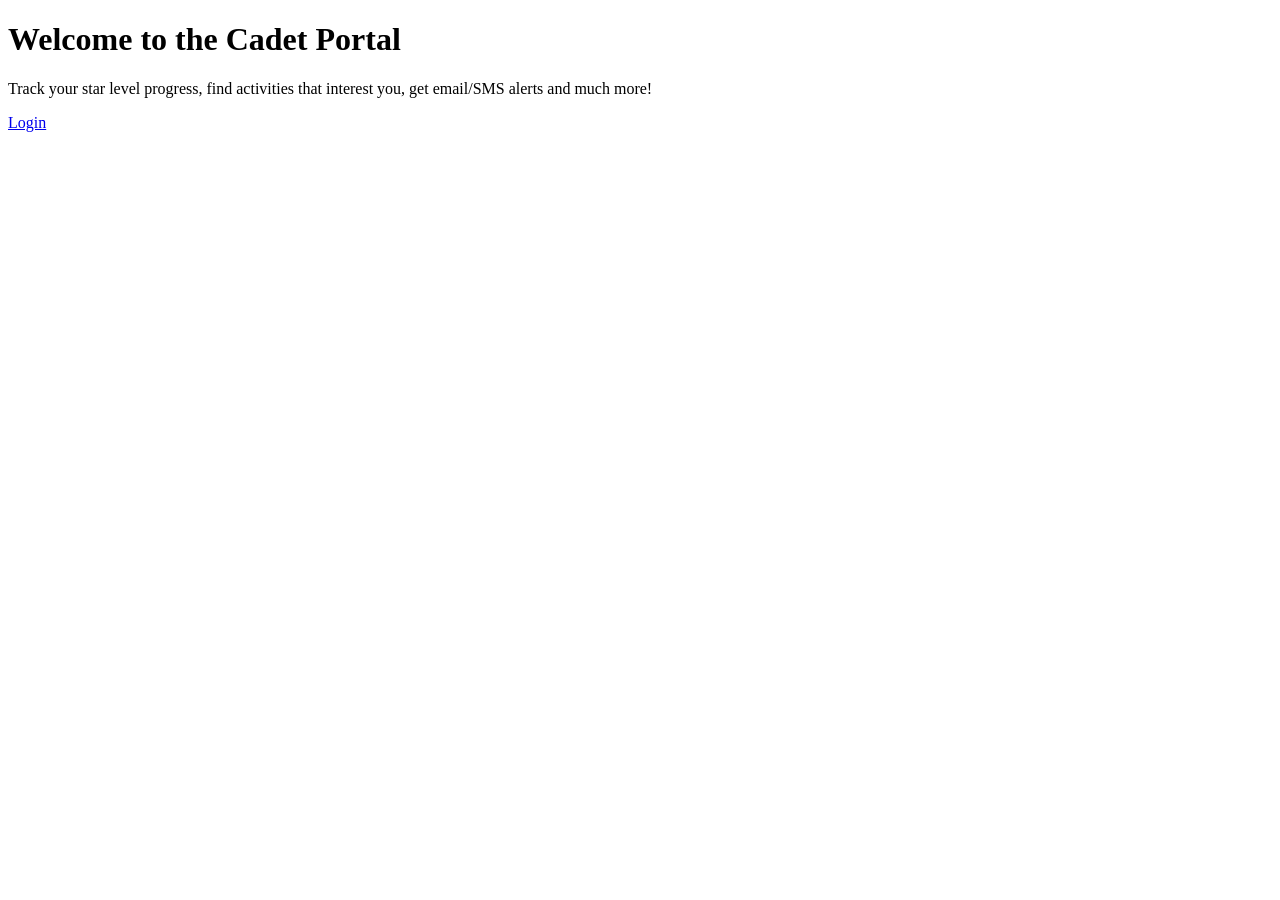
==== portal/index.html @ 9c4af866 "Added background images and improved style" ====
<!doctype html>
<html lang="en">
  <head>
    <meta charset="utf-8">
    <meta name="viewport" content="width=device-width, initial-scale=1, shrink-to-fit=no">
    <meta name="description" content="">
    <meta name="author" content="Tom Lawrence">
    <title>Cadet Portal</title>

    <!-- Bootstrap core CSS -->
<link href="/css/bootstrap.min.css" rel="stylesheet" integrity="sha384-Vkoo8x4CGsO3+Hhxv8T/Q5PaXtkKtu6ug5TOeNV6gBiFeWPGFN9MuhOf23Q9Ifjh" crossorigin="anonymous">

    <!-- Favicons -->
<link rel="apple-touch-icon" href="/docs/4.4/assets/img/favicons/apple-touch-icon.png" sizes="180x180">
<link rel="icon" href="/docs/4.4/assets/img/favicons/favicon-32x32.png" sizes="32x32" type="image/png">
<link rel="icon" href="/docs/4.4/assets/img/favicons/favicon-16x16.png" sizes="16x16" type="image/png">
<link rel="manifest" href="/docs/4.4/assets/img/favicons/manifest.json">
<link rel="mask-icon" href="/docs/4.4/assets/img/favicons/safari-pinned-tab.svg" color="#563d7c">
<link rel="icon" href="/docs/4.4/assets/img/favicons/favicon.ico">
<meta name="theme-color" content="#563d7c">


    <style>
      .bd-placeholder-img {
        font-size: 1.125rem;
        text-anchor: middle;
        -webkit-user-select: none;
        -moz-user-select: none;
        -ms-user-select: none;
        user-select: none;
      }

      @media (min-width: 768px) {
        .bd-placeholder-img-lg {
          font-size: 3.5rem;
        }
      }
    </style>
    <!-- Custom styles for this template -->
    <link href="/css/cover.css" rel="stylesheet">
    <script src="/js/jquery-3.5.0.min.js"></script>
    <script src="/js/main.js"></script>
  </head>
  <body class="text-center">
    <div class="cover-container d-flex w-100 h-100 p-3 mx-auto flex-column">
  
  <header class="masthead mb-auto">
    <div class="inner">
      <!--<h3 class="masthead-brand">Cover</h3>
      <nav class="nav nav-masthead justify-content-center">
        <a class="nav-link active" href="#">Home</a>
        <a class="nav-link" href="#">Features</a>
        <a class="nav-link" href="#">Contact</a>
      </nav>-->
    </div>
  </header>


  <main role="main" class="inner cover rounded">
    <h1 class="cover-heading">Welcome to the Cadet Portal</h1>
    <p class="lead">Track your star level progress, find activities that interest you, get email/SMS alerts and much more!</p>
    <p class="lead">
      <a href="https://www.cadet-portal.mod.uk" class="btn btn-lg btn-secondary">Login</a>
    </p>
  </main>

  <footer class="mastfoot mt-auto">
    <div class="inner">
      <!--<p>Cover template for <a href="https://getbootstrap.com/">Bootstrap</a></p>-->
    </div>
  </footer>
</div>
</body>
</html>
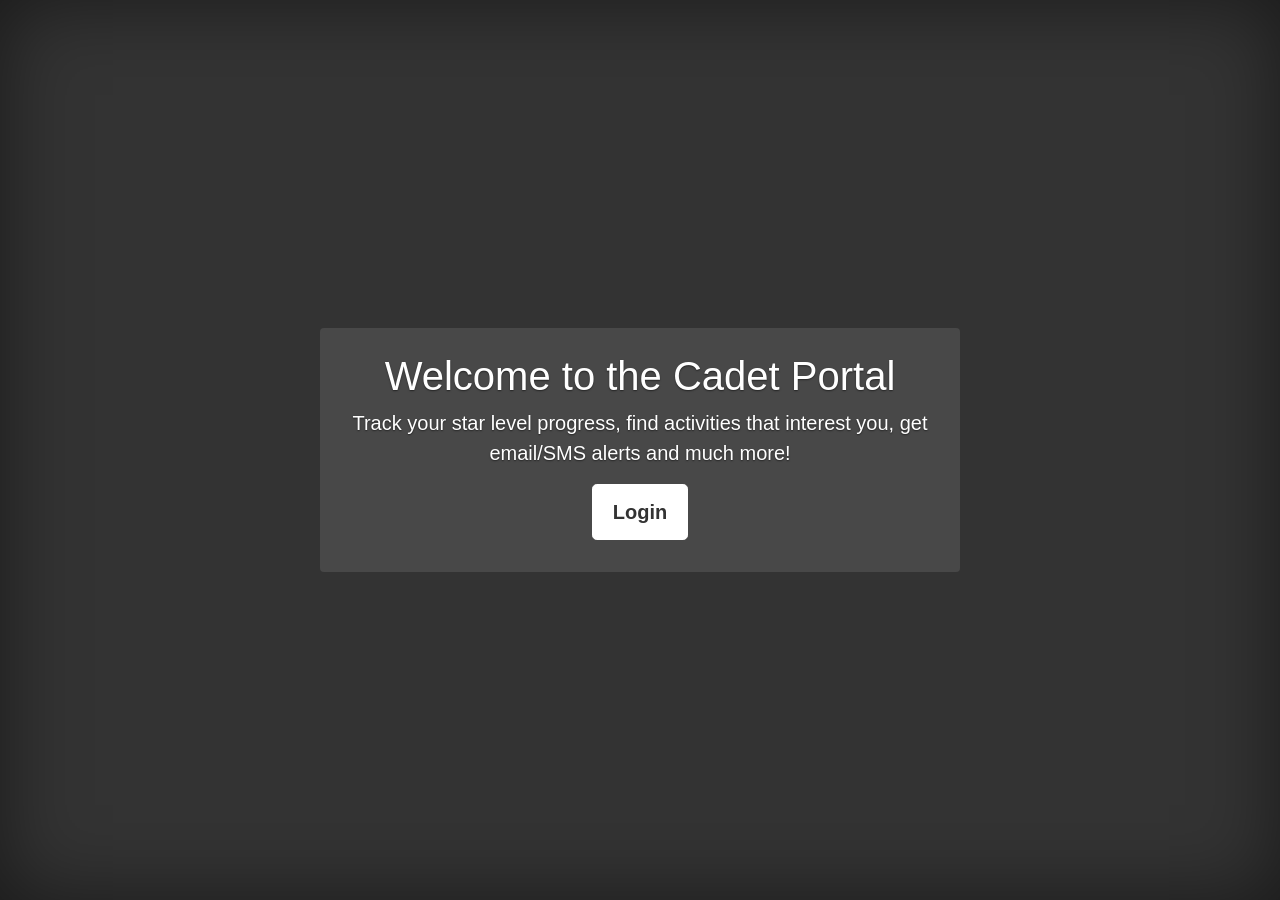
==== commit 23365d8d: "Update index.html" ====
--- a/portal/index.html
+++ b/portal/index.html
@@ -8,7 +8,7 @@
     <title>Cadet Portal</title>
 
     <!-- Bootstrap core CSS -->
-<link href="/css/bootstrap.min.css" rel="stylesheet" integrity="sha384-Vkoo8x4CGsO3+Hhxv8T/Q5PaXtkKtu6ug5TOeNV6gBiFeWPGFN9MuhOf23Q9Ifjh" crossorigin="anonymous">
+<link href="css/bootstrap.min.css" rel="stylesheet" integrity="sha384-Vkoo8x4CGsO3+Hhxv8T/Q5PaXtkKtu6ug5TOeNV6gBiFeWPGFN9MuhOf23Q9Ifjh" crossorigin="anonymous">
 
     <!-- Favicons -->
 <link rel="apple-touch-icon" href="/docs/4.4/assets/img/favicons/apple-touch-icon.png" sizes="180x180">
@@ -37,9 +37,9 @@
       }
     </style>
     <!-- Custom styles for this template -->
-    <link href="/css/cover.css" rel="stylesheet">
-    <script src="/js/jquery-3.5.0.min.js"></script>
-    <script src="/js/main.js"></script>
+    <link href="css/cover.css" rel="stylesheet">
+    <script src="js/jquery-3.5.0.min.js"></script>
+    <script src="js/main.js"></script>
   </head>
   <body class="text-center">
     <div class="cover-container d-flex w-100 h-100 p-3 mx-auto flex-column">
--- a/portal/css/cover.css
+++ b/portal/css/cover.css
@@ -0,0 +1,108 @@
+/*
+ * Globals
+ */
+
+/* Links */
+a,
+a:focus,
+a:hover {
+  color: #fff;
+}
+
+/* Custom default button */
+.btn-secondary,
+.btn-secondary:hover,
+.btn-secondary:focus {
+  color: #333;
+  text-shadow: none; /* Prevent inheritance from `body` */
+  background-color: #fff;
+  border: .05rem solid #fff;
+}
+
+
+/*
+ * Base structure
+ */
+
+html,
+body {
+  height: 100%;
+  background-color: #333;
+}
+
+body {
+  display: -ms-flexbox;
+  display: flex;
+  color: #fff;
+  text-shadow: 0 .05rem .1rem rgba(0, 0, 0, .5);
+  box-shadow: inset 0 0 5rem rgba(0, 0, 0, .5);
+  
+}
+
+.cover-container {
+  max-width: 42em;
+}
+
+
+/*
+ * Header
+ */
+.masthead {
+  margin-bottom: 2rem;
+}
+
+.masthead-brand {
+  margin-bottom: 0;
+}
+
+.nav-masthead .nav-link {
+  padding: .25rem 0;
+  font-weight: 700;
+  color: rgba(255, 255, 255, .5);
+  background-color: transparent;
+  border-bottom: .25rem solid transparent;
+}
+
+.nav-masthead .nav-link:hover,
+.nav-masthead .nav-link:focus {
+  border-bottom-color: rgba(255, 255, 255, .25);
+}
+
+.nav-masthead .nav-link + .nav-link {
+  margin-left: 1rem;
+}
+
+.nav-masthead .active {
+  color: #fff;
+  border-bottom-color: #fff;
+}
+
+@media (min-width: 48em) {
+  .masthead-brand {
+    float: left;
+  }
+  .nav-masthead {
+    float: right;
+  }
+}
+
+
+/*
+ * Cover
+ */
+.cover {
+  padding: 1.5rem 1.5rem 1.0rem 1.5rem;
+  background-color: rgba(75,75,75,0.9);
+}
+.cover .btn-lg {
+  padding: .75rem 1.25rem;
+  font-weight: 700;
+}
+
+
+/*
+ * Footer
+ */
+.mastfoot {
+  color: rgba(255, 255, 255, .5);
+}
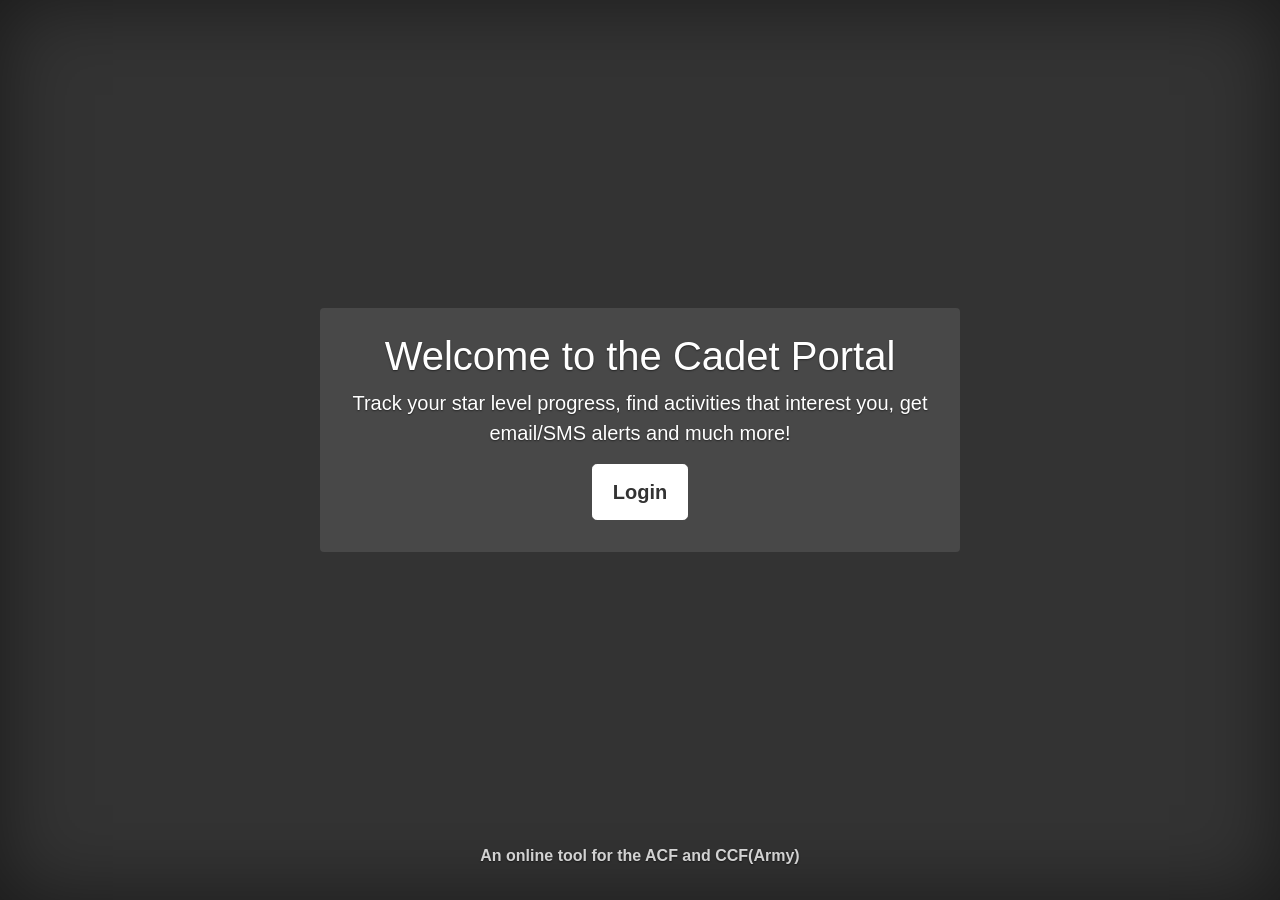
==== commit 28b20a33: "Updated style" ====
--- a/portal/index.html
+++ b/portal/index.html
@@ -66,7 +66,7 @@
 
   <footer class="mastfoot mt-auto">
     <div class="inner">
-      <!--<p>Cover template for <a href="https://getbootstrap.com/">Bootstrap</a></p>-->
+      <p>An online tool for the ACF and CCF(Army)</p>
     </div>
   </footer>
 </div>
--- a/portal/css/cover.css
+++ b/portal/css/cover.css
@@ -104,5 +104,6 @@
  * Footer
  */
 .mastfoot {
-  color: rgba(255, 255, 255, .5);
+  color: rgba(255, 255, 255, .8);
+  font-weight: bold;
 }
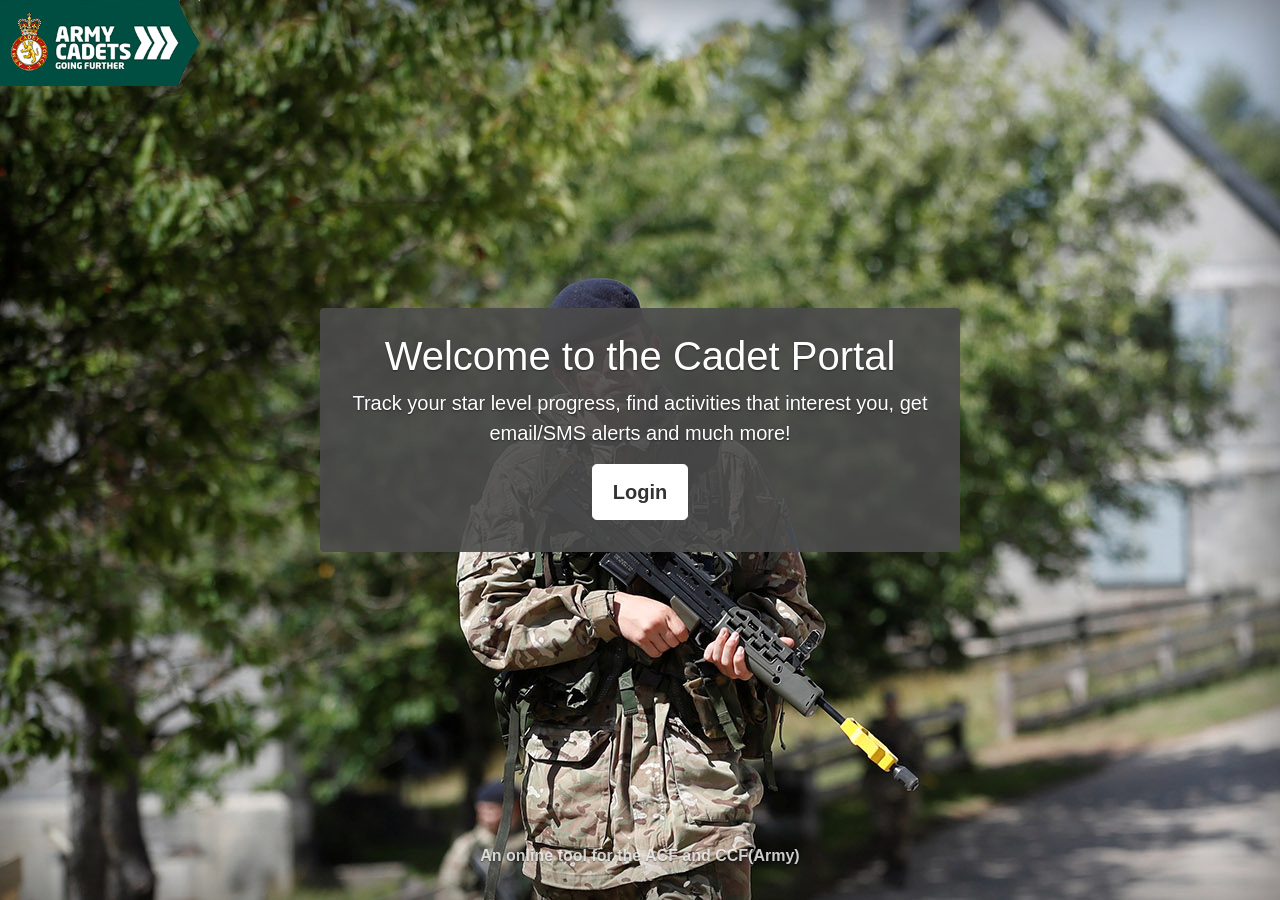
==== commit e36a4ec1: "Added ACF logo" ====
--- a/portal/index.html
+++ b/portal/index.html
@@ -43,10 +43,10 @@
   </head>
   <body class="text-center">
     <div class="cover-container d-flex w-100 h-100 p-3 mx-auto flex-column">
-  
+      <img src="img/acf_logo.png" style="position:absolute; left: 0px; top:0px; width: 200px; height: 86px;">
   <header class="masthead mb-auto">
     <div class="inner">
-      <!--<h3 class="masthead-brand">Cover</h3>
+            <!--<h3 class="masthead-brand">Cover</h3>
       <nav class="nav nav-masthead justify-content-center">
         <a class="nav-link active" href="#">Home</a>
         <a class="nav-link" href="#">Features</a>
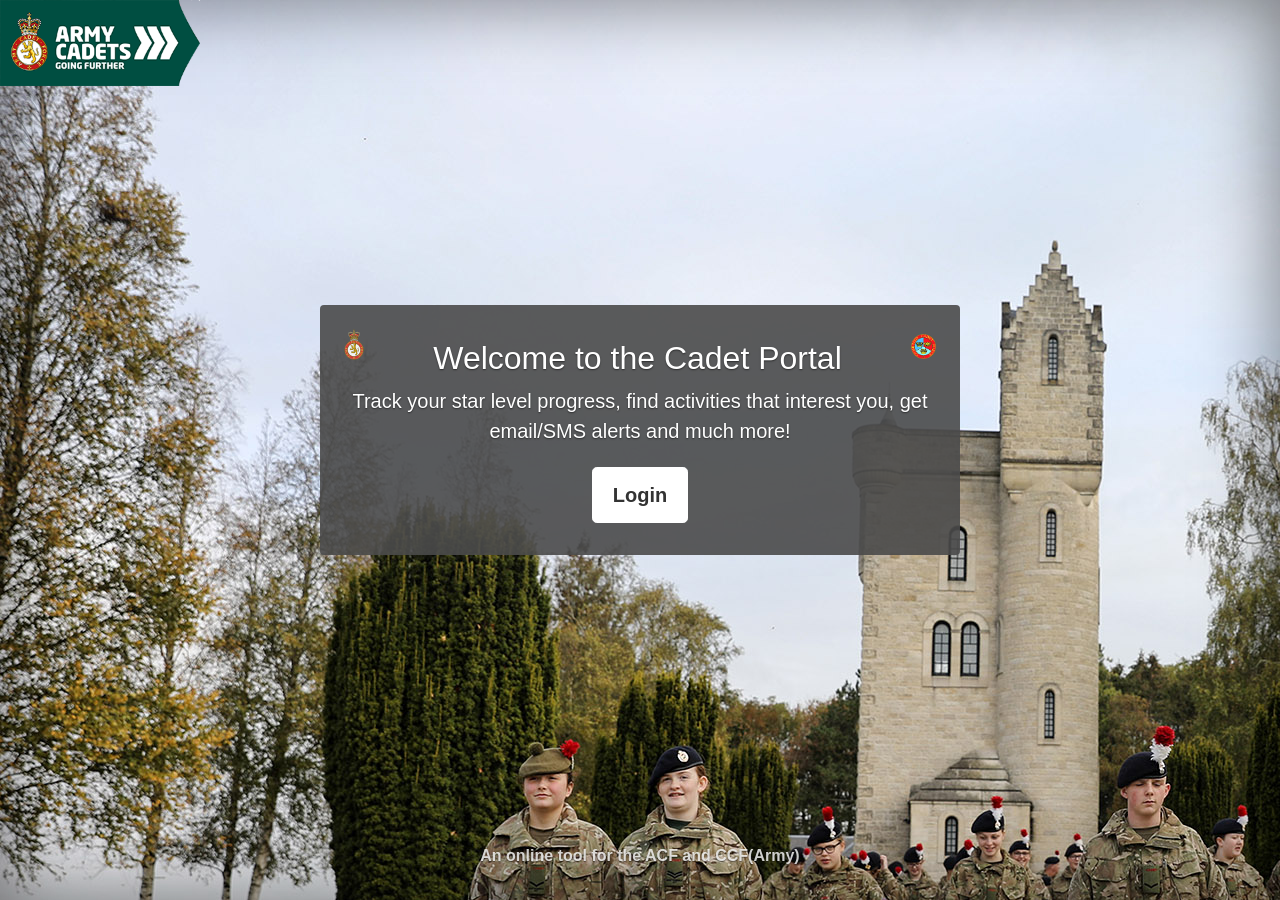
==== commit 8cf639dd: "Added mini logos" ====
--- a/portal/index.html
+++ b/portal/index.html
@@ -57,9 +57,14 @@
 
 
   <main role="main" class="inner cover rounded">
-    <h1 class="cover-heading">Welcome to the Cadet Portal</h1>
+    <div>
+      <img src="img/ACF_Logo_small.png" width="20px" style="float: left;">
+      <img src="img/CCF-Logo.png" width="25px" style="float: right; padding-top: 5px;">
+    </div>
+   
+    <h2 class="cover-heading" style="margin-top: 10px;">Welcome to the Cadet Portal</h1>
     <p class="lead">Track your star level progress, find activities that interest you, get email/SMS alerts and much more!</p>
-    <p class="lead">
+    <p class="lead" style="padding-top: 5px;">
       <a href="https://www.cadet-portal.mod.uk" class="btn btn-lg btn-secondary">Login</a>
     </p>
   </main>
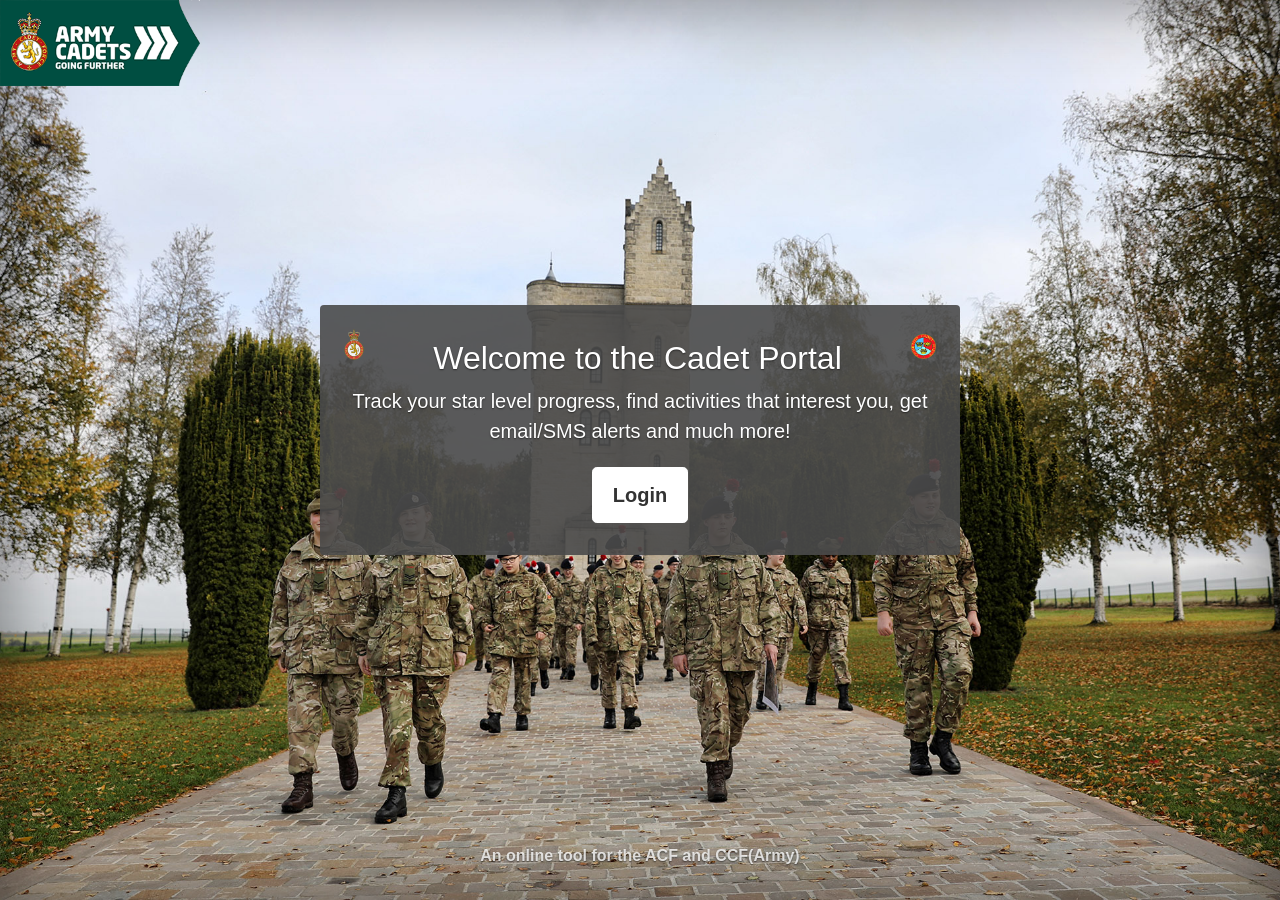
==== commit 51331b97: "Update index.html" ====
--- a/portal/index.html
+++ b/portal/index.html
@@ -42,8 +42,9 @@
     <script src="js/main.js"></script>
   </head>
   <body class="text-center">
-    <div class="cover-container d-flex w-100 h-100 p-3 mx-auto flex-column">
-      <img src="img/acf_logo.png" style="position:absolute; left: 0px; top:0px; width: 200px; height: 86px;">
+   <img src="img/acf_logo.png" style="position:absolute; left: 0px; top:0px; width: 200px; height: 86px;z-index: 1;">
+    <div class="cover-container d-flex w-100 h-100 p-3 mx-auto flex-column" style="z-index: 2;">
+
   <header class="masthead mb-auto">
     <div class="inner">
             <!--<h3 class="masthead-brand">Cover</h3>
--- a/portal/css/cover.css
+++ b/portal/css/cover.css
@@ -28,6 +28,7 @@
 body {
   height: 100%;
   background-color: #333;
+
 }
 
 body {
@@ -36,7 +37,6 @@
   color: #fff;
   text-shadow: 0 .05rem .1rem rgba(0, 0, 0, .5);
   box-shadow: inset 0 0 5rem rgba(0, 0, 0, .5);
-  
 }
 
 .cover-container {
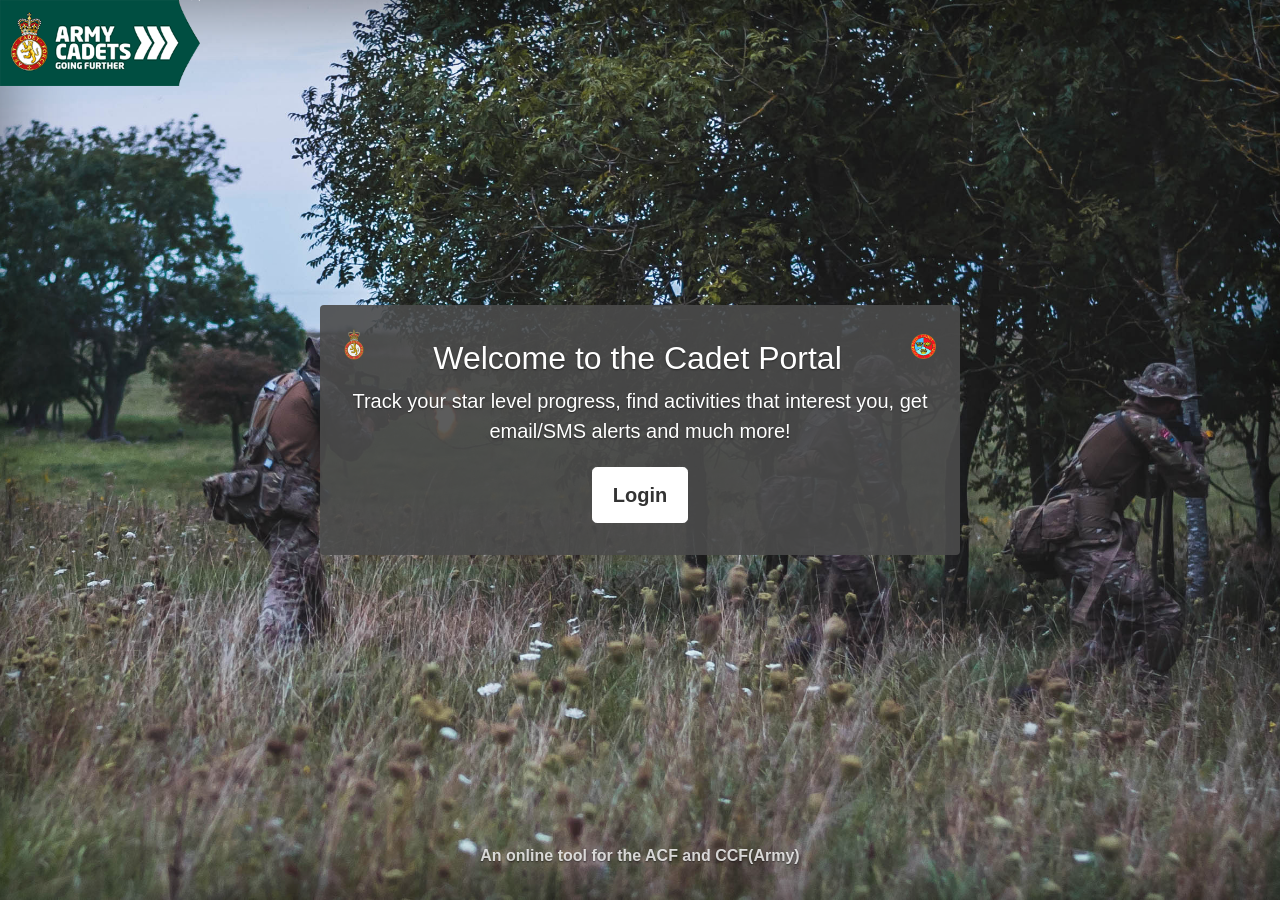
==== commit 6a071dea: "Changed URL" ====
--- a/portal/index.html
+++ b/portal/index.html
@@ -66,7 +66,8 @@
     <h2 class="cover-heading" style="margin-top: 10px;">Welcome to the Cadet Portal</h1>
     <p class="lead">Track your star level progress, find activities that interest you, get email/SMS alerts and much more!</p>
     <p class="lead" style="padding-top: 5px;">
-      <a href="https://www.cadet-portal.mod.uk" class="btn btn-lg btn-secondary">Login</a>
+      <!--a href="https://www.cadet-portal.mod.uk" class="btn btn-lg btn-secondary">Login</a>-->
+      <a href="https://www.westminster.mod.uk/cp/" class="btn btn-lg btn-secondary">Login</a>
     </p>
   </main>
 
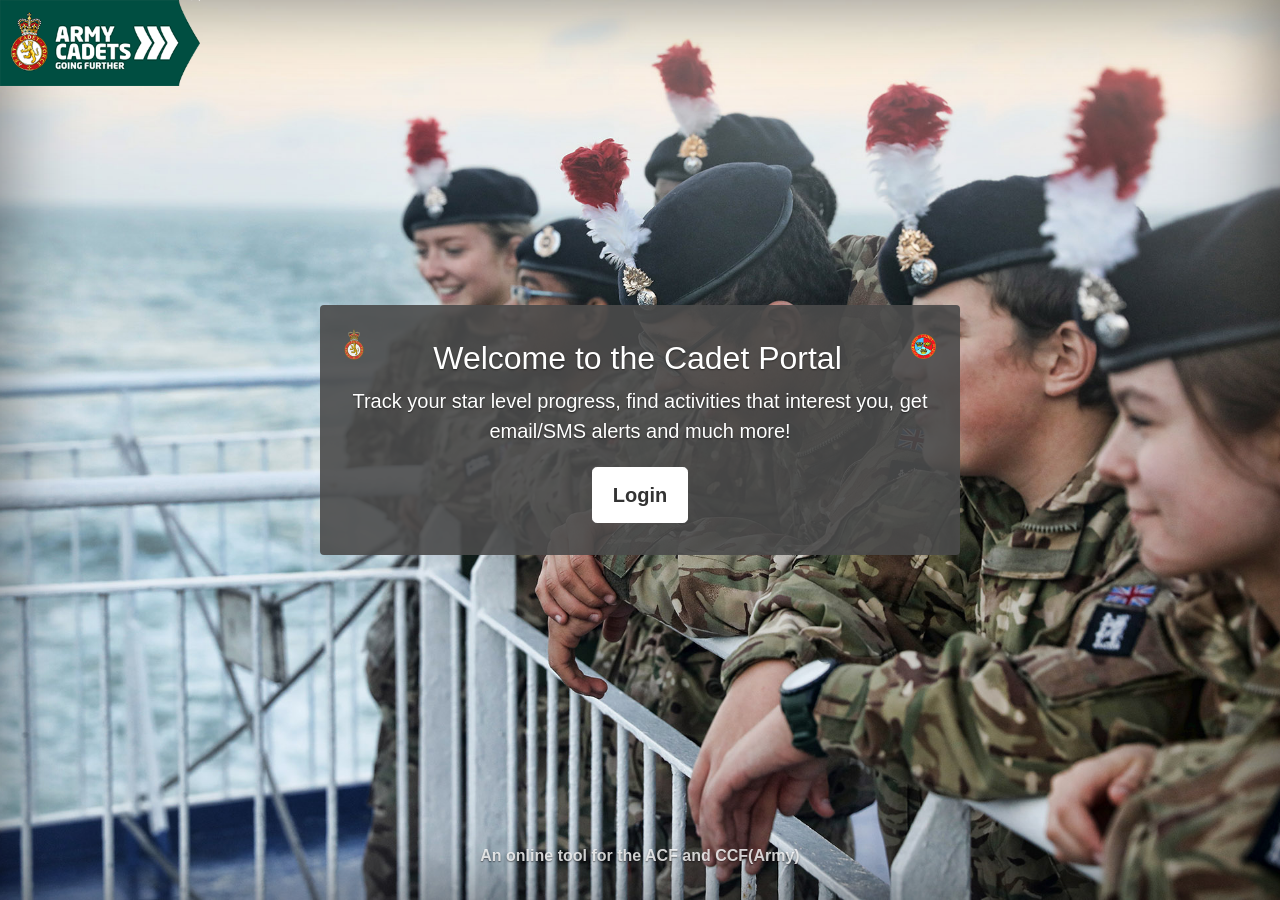
==== commit cc42118f: "Update index.html Updated URL" ====
--- a/portal/index.html
+++ b/portal/index.html
@@ -66,8 +66,8 @@
     <h2 class="cover-heading" style="margin-top: 10px;">Welcome to the Cadet Portal</h1>
     <p class="lead">Track your star level progress, find activities that interest you, get email/SMS alerts and much more!</p>
     <p class="lead" style="padding-top: 5px;">
-      <!--a href="https://www.cadet-portal.mod.uk" class="btn btn-lg btn-secondary">Login</a>-->
-      <a href="https://www.westminster.mod.uk/cp/" class="btn btn-lg btn-secondary">Login</a>
+      <a href="https://www.portal.cadets.mod.uk/" class="btn btn-lg btn-secondary">Login</a>
+      <!--<a href="https://www.westminster.mod.uk/cp/" class="btn btn-lg btn-secondary">Login</a>-->
     </p>
   </main>
 
